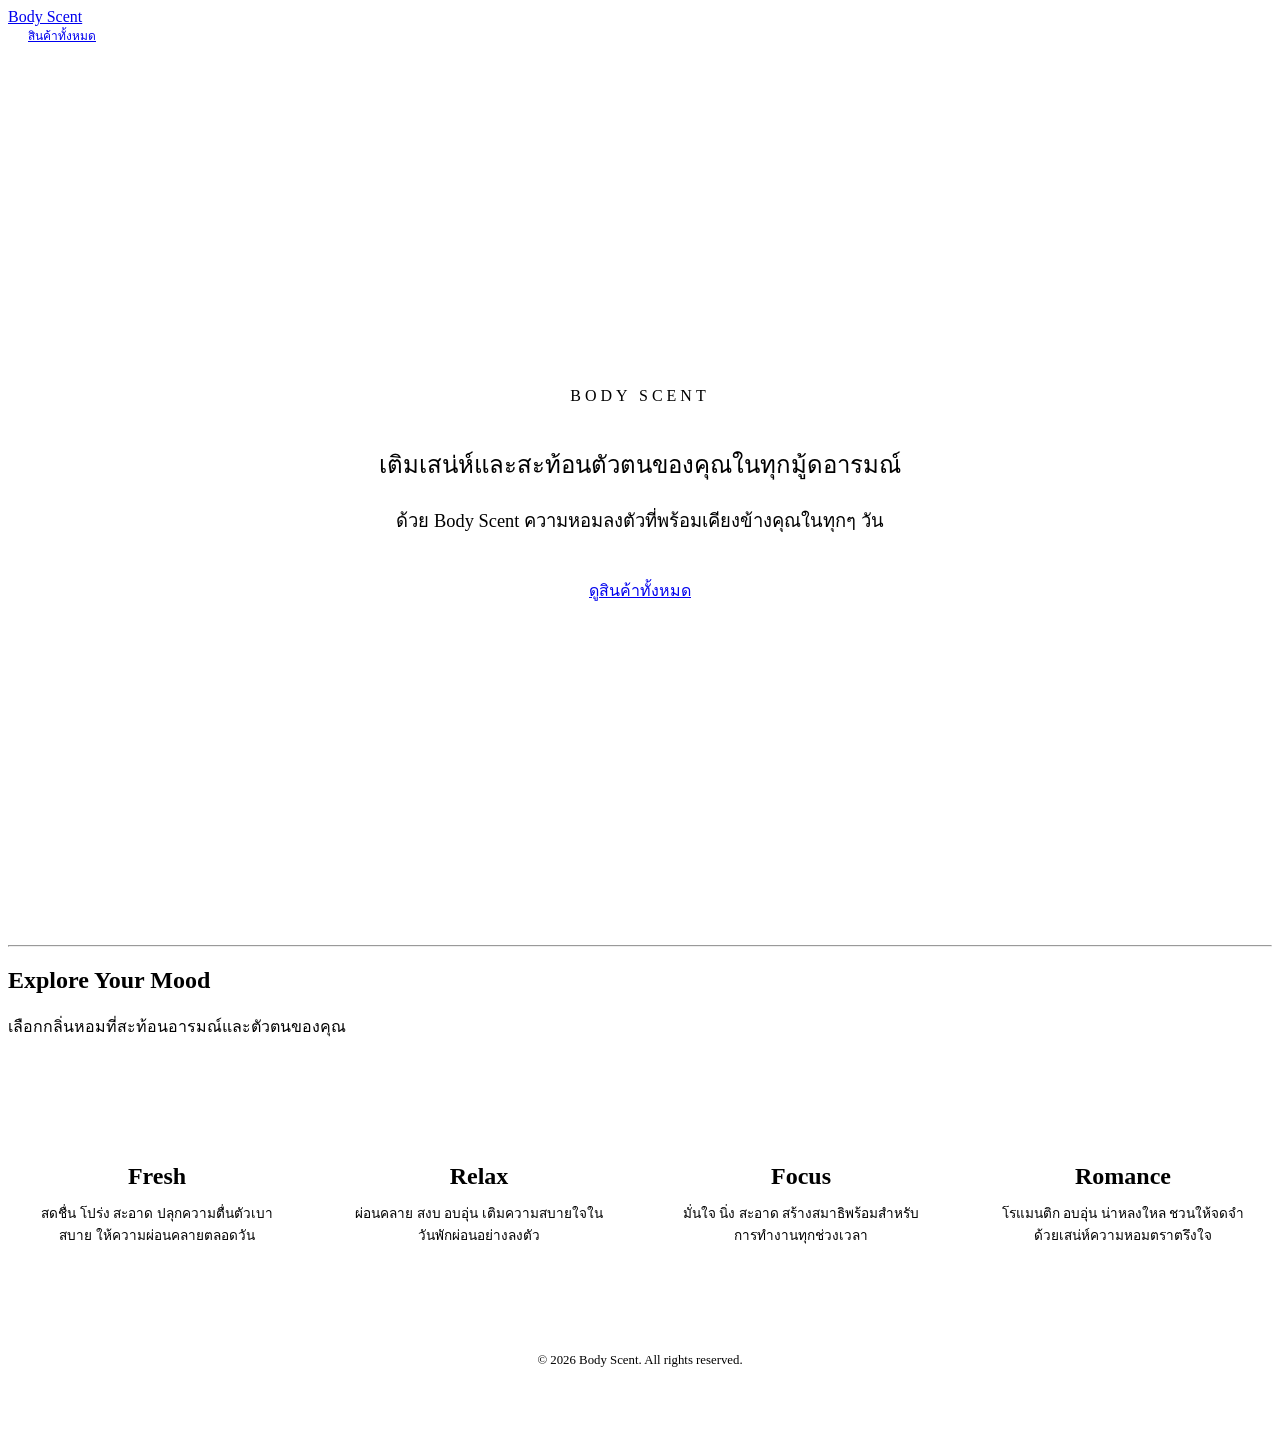
==== index.html @ 0c55573e "Add files via upload" ====
<!DOCTYPE html>
<html lang="th">
<head>
  <meta charset="UTF-8">
  <meta name="viewport" content="width=device-width, initial-scale=1.0">
  <title>Body Scent — ความหอมลงตัวที่พร้อมเคียงข้างคุณในทุกๆ วัน</title>
  <link rel="stylesheet" href="style.css">
</head>
<body>

  <!-- Navigation Bar -->
  <header>
    <div class="container navbar">
      <a href="index.html" class="logo">Body Scent</a>
      <nav>
        <a href="product.html" class="btn btn-outline" style="padding: 8px 20px; font-size: 0.75rem;">สินค้าทั้งหมด</a>
      </nav>
    </div>
  </header>

  <!-- Hero Section (เต็มจอแรกที่เห็น ดีไซน์พรีเมียมเรียบหรู) -->
  <section style="min-height: 100vh; display: flex; align-items: center; justify-content: center; text-align: center; background: radial-gradient(circle at center, #FFFFFF 0%, var(--bg-primary) 100%); padding: 0 24px;">
    <div class="container" style="max-width: 850px;">
      <span class="mood-tag" style="letter-spacing: 0.25em; margin-bottom: 24px; display: inline-block;">BODY SCENT</span>
      <h1 class="brand-font" style="margin-bottom: 24px; font-weight: 300; line-height: 1.35;">
        เติมเสน่ห์และสะท้อนตัวตนของคุณในทุกมู้ดอารมณ์
      </h1>
      <p style="font-size: 1.15rem; margin-bottom: 40px; color: var(--text-muted); font-weight: 300; line-height: 1.8;">
        ด้วย Body Scent ความหอมลงตัวที่พร้อมเคียงข้างคุณในทุกๆ วัน
      </p>
      <div>
        <a href="product.html" class="btn btn-outline">ดูสินค้าทั้งหมด</a>
      </div>
    </div>
  </section>

  <hr class="divider" style="margin: 0;">

  <!-- Section แสดง 4 Mood (Fresh / Relax / Focus / Romance) -->
  <section class="section-padding container">
    <div class="text-center" style="margin-bottom: 60px;">
      <h2 class="section-title">Explore Your Mood</h2>
      <p>เลือกกลิ่นหอมที่สะท้อนอารมณ์และตัวตนของคุณ</p>
    </div>

    <div style="display: grid; grid-template-columns: repeat(auto-fit, minmax(240px, 1fr)); gap: 24px;">
      
      <!-- Fresh Card -->
      <a href="product.html?mood=fresh" style="text-decoration: none; color: inherit;">
        <div class="product-card" style="height: 100%; text-align: center; padding: 40px 24px; background-color: var(--bg-card);">
          <div style="margin-bottom: 16px;">
            <span class="mood-dot fresh" style="width: 10px; height: 10px;"></span>
          </div>
          <h3 class="brand-font" style="margin-bottom: 12px; font-size: 1.5rem;">Fresh</h3>
          <p style="font-size: 0.85rem; line-height: 1.6;">สดชื่น โปร่ง สะอาด ปลุกความตื่นตัวเบาสบาย ให้ความผ่อนคลายตลอดวัน</p>
        </div>
      </a>

      <!-- Relax Card -->
      <a href="product.html?mood=relax" style="text-decoration: none; color: inherit;">
        <div class="product-card" style="height: 100%; text-align: center; padding: 40px 24px; background-color: var(--bg-card);">
          <div style="margin-bottom: 16px;">
            <span class="mood-dot sweet" style="width: 10px; height: 10px;"></span>
          </div>
          <h3 class="brand-font" style="margin-bottom: 12px; font-size: 1.5rem;">Relax</h3>
          <p style="font-size: 0.85rem; line-height: 1.6;">ผ่อนคลาย สงบ อบอุ่น เติมความสบายใจในวันพักผ่อนอย่างลงตัว</p>
        </div>
      </a>

      <!-- Focus Card -->
      <a href="product.html?mood=focus" style="text-decoration: none; color: inherit;">
        <div class="product-card" style="height: 100%; text-align: center; padding: 40px 24px; background-color: var(--bg-card);">
          <div style="margin-bottom: 16px;">
            <span class="mood-dot confident" style="width: 10px; height: 10px;"></span>
          </div>
          <h3 class="brand-font" style="margin-bottom: 12px; font-size: 1.5rem;">Focus</h3>
          <p style="font-size: 0.85rem; line-height: 1.6;">มั่นใจ นิ่ง สะอาด สร้างสมาธิพร้อมสำหรับการทำงานทุกช่วงเวลา</p>
        </div>
      </a>

      <!-- Romance Card -->
      <a href="product.html?mood=romance" style="text-decoration: none; color: inherit;">
        <div class="product-card" style="height: 100%; text-align: center; padding: 40px 24px; background-color: var(--bg-card);">
          <div style="margin-bottom: 16px;">
            <span class="mood-dot romance" style="width: 10px; height: 10px;"></span>
          </div>
          <h3 class="brand-font" style="margin-bottom: 12px; font-size: 1.5rem;">Romance</h3>
          <p style="font-size: 0.85rem; line-height: 1.6;">โรแมนติก อบอุ่น น่าหลงใหล ชวนให้จดจำด้วยเสน่ห์ความหอมตราตรึงใจ</p>
        </div>
      </a>

    </div>
  </section>

  <!-- Footer -->
  <footer style="padding: 40px 0; border-top: 1px solid var(--border-light); text-align: center; font-size: 0.8rem; color: var(--text-light);">
    <div class="container">
      <p>&copy; 2026 Body Scent. All rights reserved.</p>
    </div>
  </footer>

  <script src="script.js"></script>
</body>
</html>
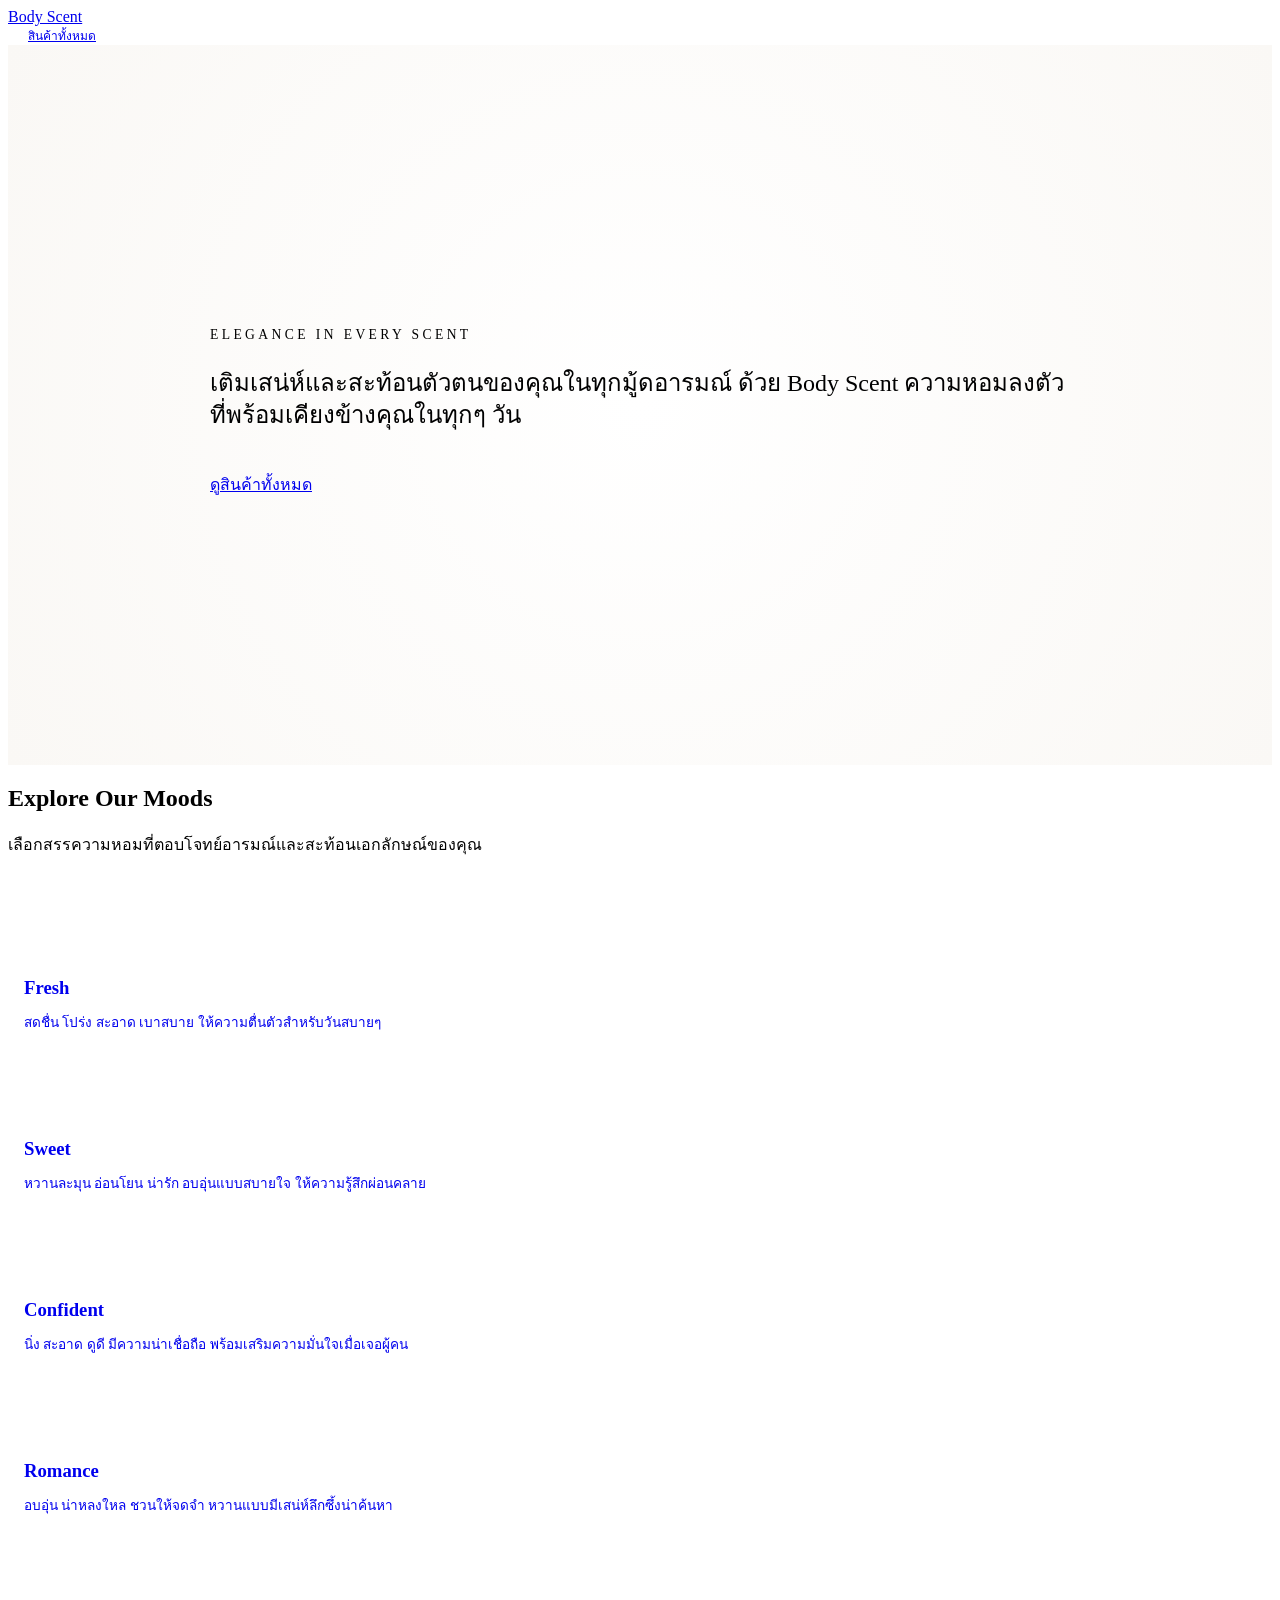
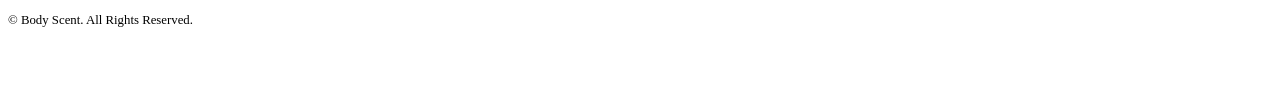
==== commit 576dc302: "Add files via upload" ====
--- a/index.html
+++ b/index.html
@@ -3,12 +3,12 @@
 <head>
   <meta charset="UTF-8">
   <meta name="viewport" content="width=device-width, initial-scale=1.0">
-  <title>Body Scent — ความหอมลงตัวที่พร้อมเคียงข้างคุณในทุกๆ วัน</title>
+  <title>Body Scent - เติมเสน่ห์และสะท้อนตัวตนของคุณ</title>
   <link rel="stylesheet" href="style.css">
 </head>
 <body>
 
-  <!-- Navigation Bar -->
+  <!-- Header Navigation -->
   <header>
     <div class="container navbar">
       <a href="index.html" class="logo">Body Scent</a>
@@ -18,84 +18,73 @@
     </div>
   </header>
 
-  <!-- Hero Section (เต็มจอแรกที่เห็น ดีไซน์พรีเมียมเรียบหรู) -->
-  <section style="min-height: 100vh; display: flex; align-items: center; justify-content: center; text-align: center; background: radial-gradient(circle at center, #FFFFFF 0%, var(--bg-primary) 100%); padding: 0 24px;">
-    <div class="container" style="max-width: 850px;">
-      <span class="mood-tag" style="letter-spacing: 0.25em; margin-bottom: 24px; display: inline-block;">BODY SCENT</span>
-      <h1 class="brand-font" style="margin-bottom: 24px; font-weight: 300; line-height: 1.35;">
-        เติมเสน่ห์และสะท้อนตัวตนของคุณในทุกมู้ดอารมณ์
+  <!-- Hero Section -->
+  <section class="section-padding text-center" style="min-height: 80vh; display: flex; align-items: center; justify-content: center; background: radial-gradient(circle, #FFFFFF 0%, #FAF8F5 100%);">
+    <div class="container" style="max-width: 860px;">
+      <p class="brand-font" style="letter-spacing: 0.25em; text-transform: uppercase; font-size: 0.85rem; margin-bottom: 24px; color: var(--accent-gold);">Elegance in Every Scent</p>
+      <h1 style="margin-bottom: 32px; font-weight: 300; line-height: 1.35;">
+        เติมเสน่ห์และสะท้อนตัวตนของคุณในทุกมู้ดอารมณ์ ด้วย Body Scent ความหอมลงตัวที่พร้อมเคียงข้างคุณในทุกๆ วัน
       </h1>
-      <p style="font-size: 1.15rem; margin-bottom: 40px; color: var(--text-muted); font-weight: 300; line-height: 1.8;">
-        ด้วย Body Scent ความหอมลงตัวที่พร้อมเคียงข้างคุณในทุกๆ วัน
-      </p>
-      <div>
+      <div style="margin-top: 40px;">
         <a href="product.html" class="btn btn-outline">ดูสินค้าทั้งหมด</a>
       </div>
     </div>
   </section>
 
-  <hr class="divider" style="margin: 0;">
+  <!-- Section: 4 Moods -->
+  <section class="section-padding" style="background-color: var(--bg-primary);">
+    <div class="container">
+      <div class="text-center" style="margin-bottom: 60px;">
+        <h2 class="section-title">Explore Our Moods</h2>
+        <p>เลือกสรรความหอมที่ตอบโจทย์อารมณ์และสะท้อนเอกลักษณ์ของคุณ</p>
+      </div>
 
-  <!-- Section แสดง 4 Mood (Fresh / Relax / Focus / Romance) -->
-  <section class="section-padding container">
-    <div class="text-center" style="margin-bottom: 60px;">
-      <h2 class="section-title">Explore Your Mood</h2>
-      <p>เลือกกลิ่นหอมที่สะท้อนอารมณ์และตัวตนของคุณ</p>
-    </div>
+      <div class="product-grid" style="grid-template-columns: repeat(auto-fit, minmax(240px, 1fr));">
+        
+        <!-- Mood 1: Fresh -->
+        <a href="product.html?mood=fresh" class="product-card text-center" style="text-decoration: none;">
+          <div style="padding: 30px 16px;">
+            <div class="mood-dot fresh" style="width: 10px; height: 10px; margin: 0 auto 20px;"></div>
+            <h3 style="margin-bottom: 12px; font-family: var(--font-serif);">Fresh</h3>
+            <p style="font-size: 0.85rem; line-height: 1.6;">สดชื่น โปร่ง สะอาด เบาสบาย ให้ความตื่นตัวสำหรับวันสบายๆ</p>
+          </div>
+        </a>
 
-    <div style="display: grid; grid-template-columns: repeat(auto-fit, minmax(240px, 1fr)); gap: 24px;">
-      
-      <!-- Fresh Card -->
-      <a href="product.html?mood=fresh" style="text-decoration: none; color: inherit;">
-        <div class="product-card" style="height: 100%; text-align: center; padding: 40px 24px; background-color: var(--bg-card);">
-          <div style="margin-bottom: 16px;">
-            <span class="mood-dot fresh" style="width: 10px; height: 10px;"></span>
+        <!-- Mood 2: Sweet -->
+        <a href="product.html?mood=sweet" class="product-card text-center" style="text-decoration: none;">
+          <div style="padding: 30px 16px;">
+            <div class="mood-dot sweet" style="width: 10px; height: 10px; margin: 0 auto 20px;"></div>
+            <h3 style="margin-bottom: 12px; font-family: var(--font-serif);">Sweet</h3>
+            <p style="font-size: 0.85rem; line-height: 1.6;">หวานละมุน อ่อนโยน น่ารัก อบอุ่นแบบสบายใจ ให้ความรู้สึกผ่อนคลาย</p>
           </div>
-          <h3 class="brand-font" style="margin-bottom: 12px; font-size: 1.5rem;">Fresh</h3>
-          <p style="font-size: 0.85rem; line-height: 1.6;">สดชื่น โปร่ง สะอาด ปลุกความตื่นตัวเบาสบาย ให้ความผ่อนคลายตลอดวัน</p>
-        </div>
-      </a>
+        </a>
 
-      <!-- Relax Card -->
-      <a href="product.html?mood=relax" style="text-decoration: none; color: inherit;">
-        <div class="product-card" style="height: 100%; text-align: center; padding: 40px 24px; background-color: var(--bg-card);">
-          <div style="margin-bottom: 16px;">
-            <span class="mood-dot sweet" style="width: 10px; height: 10px;"></span>
+        <!-- Mood 3: Confident -->
+        <a href="product.html?mood=confident" class="product-card text-center" style="text-decoration: none;">
+          <div style="padding: 30px 16px;">
+            <div class="mood-dot confident" style="width: 10px; height: 10px; margin: 0 auto 20px;"></div>
+            <h3 style="margin-bottom: 12px; font-family: var(--font-serif);">Confident</h3>
+            <p style="font-size: 0.85rem; line-height: 1.6;">นิ่ง สะอาด ดูดี มีความน่าเชื่อถือ พร้อมเสริมความมั่นใจเมื่อเจอผู้คน</p>
           </div>
-          <h3 class="brand-font" style="margin-bottom: 12px; font-size: 1.5rem;">Relax</h3>
-          <p style="font-size: 0.85rem; line-height: 1.6;">ผ่อนคลาย สงบ อบอุ่น เติมความสบายใจในวันพักผ่อนอย่างลงตัว</p>
-        </div>
-      </a>
+        </a>
 
-      <!-- Focus Card -->
-      <a href="product.html?mood=focus" style="text-decoration: none; color: inherit;">
-        <div class="product-card" style="height: 100%; text-align: center; padding: 40px 24px; background-color: var(--bg-card);">
-          <div style="margin-bottom: 16px;">
-            <span class="mood-dot confident" style="width: 10px; height: 10px;"></span>
+        <!-- Mood 4: Romance -->
+        <a href="product.html?mood=romance" class="product-card text-center" style="text-decoration: none;">
+          <div style="padding: 30px 16px;">
+            <div class="mood-dot romance" style="width: 10px; height: 10px; margin: 0 auto 20px;"></div>
+            <h3 style="margin-bottom: 12px; font-family: var(--font-serif);">Romance</h3>
+            <p style="font-size: 0.85rem; line-height: 1.6;">อบอุ่น น่าหลงใหล ชวนให้จดจำ หวานแบบมีเสน่ห์ลึกซึ้งน่าค้นหา</p>
           </div>
-          <h3 class="brand-font" style="margin-bottom: 12px; font-size: 1.5rem;">Focus</h3>
-          <p style="font-size: 0.85rem; line-height: 1.6;">มั่นใจ นิ่ง สะอาด สร้างสมาธิพร้อมสำหรับการทำงานทุกช่วงเวลา</p>
-        </div>
-      </a>
+        </a>
 
-      <!-- Romance Card -->
-      <a href="product.html?mood=romance" style="text-decoration: none; color: inherit;">
-        <div class="product-card" style="height: 100%; text-align: center; padding: 40px 24px; background-color: var(--bg-card);">
-          <div style="margin-bottom: 16px;">
-            <span class="mood-dot romance" style="width: 10px; height: 10px;"></span>
-          </div>
-          <h3 class="brand-font" style="margin-bottom: 12px; font-size: 1.5rem;">Romance</h3>
-          <p style="font-size: 0.85rem; line-height: 1.6;">โรแมนติก อบอุ่น น่าหลงใหล ชวนให้จดจำด้วยเสน่ห์ความหอมตราตรึงใจ</p>
-        </div>
-      </a>
-
+      </div>
     </div>
   </section>
 
   <!-- Footer -->
-  <footer style="padding: 40px 0; border-top: 1px solid var(--border-light); text-align: center; font-size: 0.8rem; color: var(--text-light);">
+  <footer style="border-top: 1px solid var(--border-light); padding: 40px 0; background-color: var(--bg-card);" class="text-center">
     <div class="container">
-      <p>&copy; 2026 Body Scent. All rights reserved.</p>
+      <p style="font-size: 0.8rem; color: var(--text-light);">&copy; Body Scent. All Rights Reserved.</p>
     </div>
   </footer>
 
